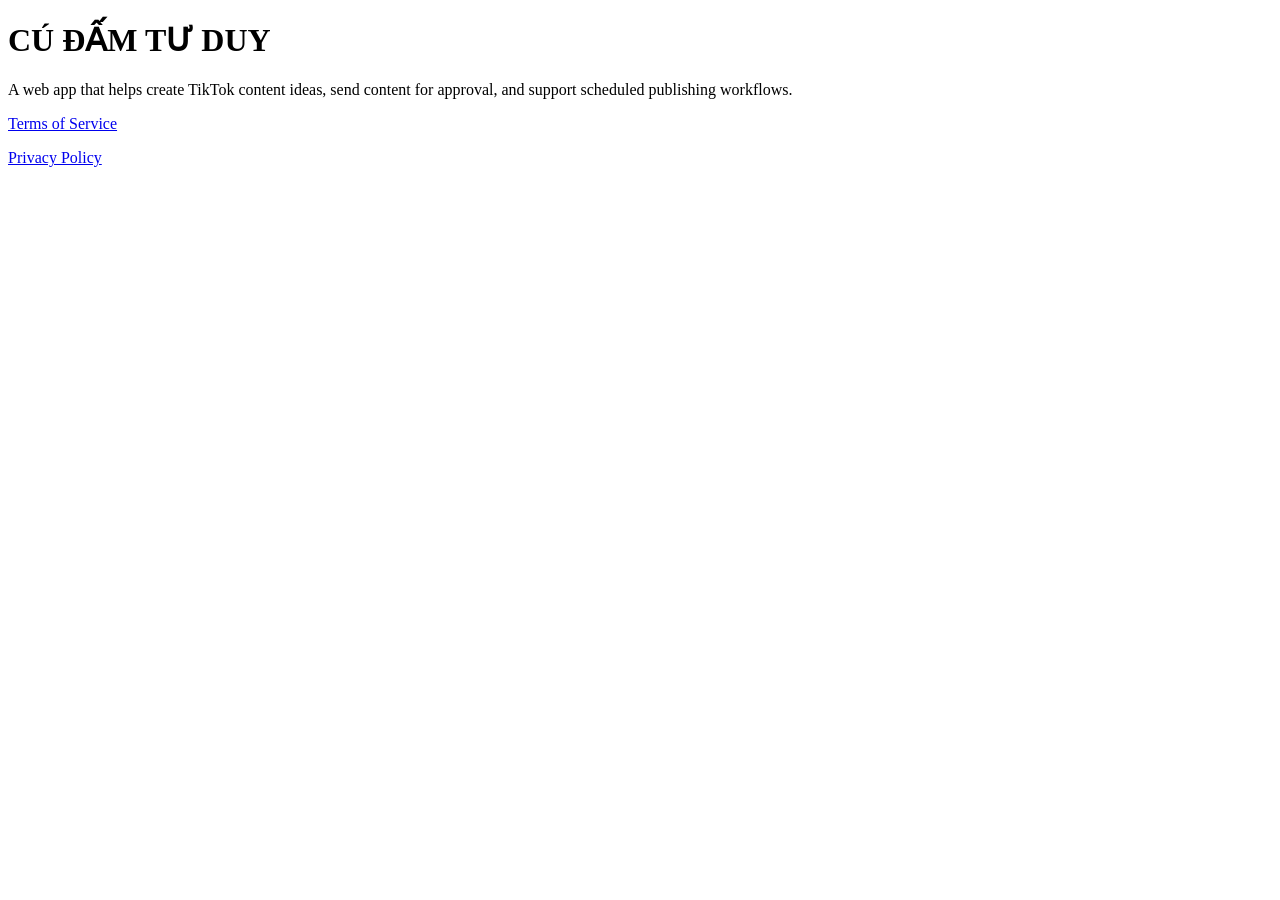
==== index.html @ b781a9ef "Create index.html" ====
<!DOCTYPE html>
<html lang="en">
<head>
  <meta charset="UTF-8">
  <meta name="viewport" content="width=device-width, initial-scale=1.0">
  <title>CÚ ĐẤM TƯ DUY</title>
</head>
<body>
  <h1>CÚ ĐẤM TƯ DUY</h1>
  <p>A web app that helps create TikTok content ideas, send content for approval, and support scheduled publishing workflows.</p>

  <p><a href="terms.html">Terms of Service</a></p>
  <p><a href="privacy.html">Privacy Policy</a></p>
</body>
</html>
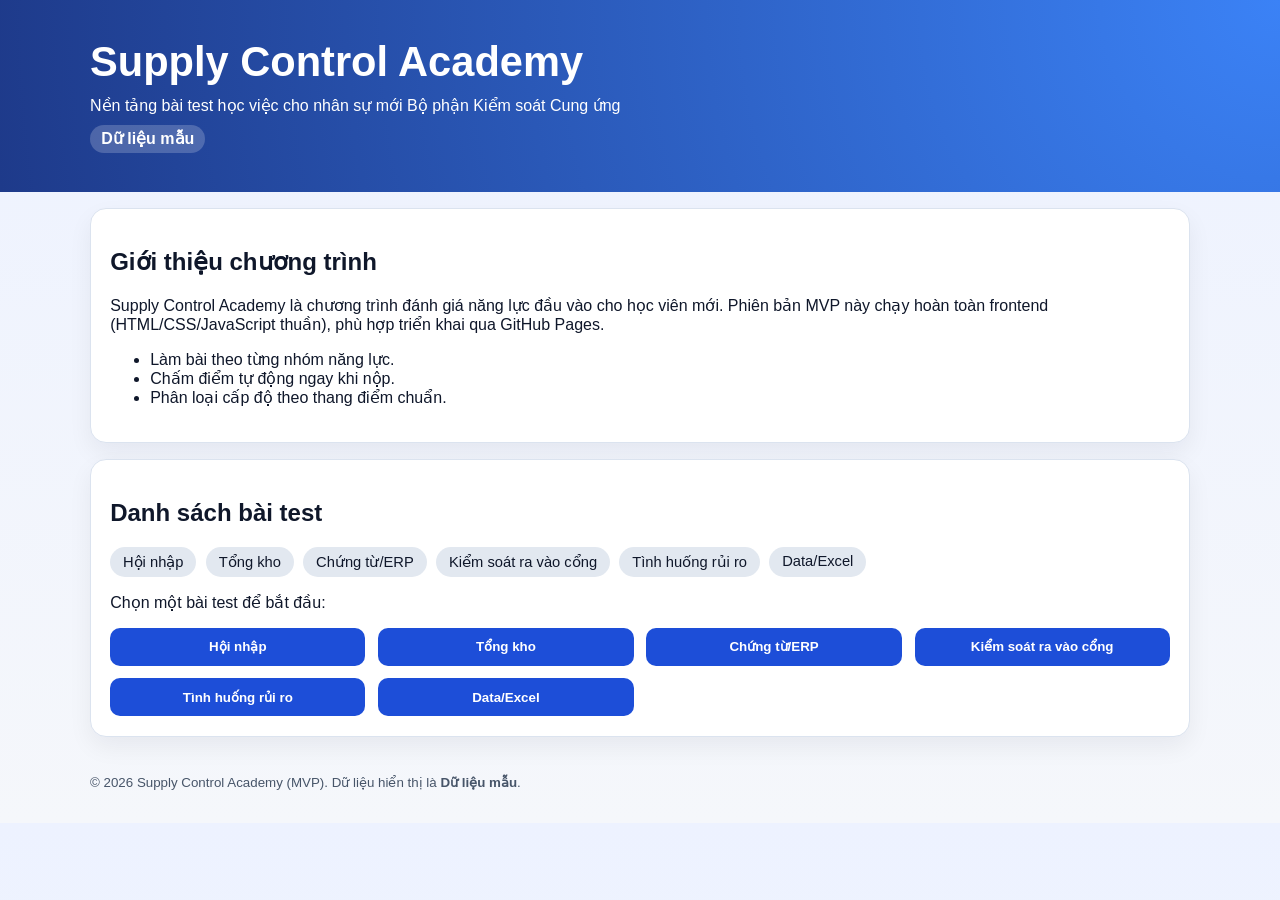
==== commit 08674106: "Build Supply Control Academy MVP quiz website" ====
--- a/index.html
+++ b/index.html
@@ -1,15 +1,75 @@
 <!DOCTYPE html>
-<html lang="en">
+<html lang="vi">
 <head>
-  <meta charset="UTF-8">
-  <meta name="viewport" content="width=device-width, initial-scale=1.0">
-  <title>CÚ ĐẤM TƯ DUY</title>
+  <meta charset="UTF-8" />
+  <meta name="viewport" content="width=device-width, initial-scale=1.0" />
+  <title>Supply Control Academy</title>
+  <link rel="stylesheet" href="style.css" />
 </head>
 <body>
-  <h1>CÚ ĐẤM TƯ DUY</h1>
-  <p>A web app that helps create TikTok content ideas, send content for approval, and support scheduled publishing workflows.</p>
+  <header class="site-header">
+    <div class="container header-inner">
+      <h1>Supply Control Academy</h1>
+      <p>Nền tảng bài test học việc cho nhân sự mới Bộ phận Kiểm soát Cung ứng</p>
+      <p class="sample-badge">Dữ liệu mẫu</p>
+    </div>
+  </header>
 
-  <p><a href="terms.html">Terms of Service</a></p>
-  <p><a href="privacy.html">Privacy Policy</a></p>
+  <main class="container">
+    <section id="home" class="card">
+      <h2>Giới thiệu chương trình</h2>
+      <p>
+        Supply Control Academy là chương trình đánh giá năng lực đầu vào cho học viên mới.
+        Phiên bản MVP này chạy hoàn toàn frontend (HTML/CSS/JavaScript thuần), phù hợp triển khai qua GitHub Pages.
+      </p>
+      <ul>
+        <li>Làm bài theo từng nhóm năng lực.</li>
+        <li>Chấm điểm tự động ngay khi nộp.</li>
+        <li>Phân loại cấp độ theo thang điểm chuẩn.</li>
+      </ul>
+    </section>
+
+    <section id="test-list" class="card">
+      <h2>Danh sách bài test</h2>
+      <div class="chips">
+        <span>Hội nhập</span>
+        <span>Tổng kho</span>
+        <span>Chứng từ/ERP</span>
+        <span>Kiểm soát ra vào cổng</span>
+        <span>Tình huống rủi ro</span>
+        <span>Data/Excel</span>
+      </div>
+      <p>Chọn một bài test để bắt đầu:</p>
+      <div id="testButtons" class="button-grid"></div>
+    </section>
+
+    <section id="quiz-section" class="card hidden">
+      <div class="quiz-top">
+        <h2 id="quizTitle">Làm bài</h2>
+        <button id="backBtn" class="btn btn-secondary" type="button">Quay lại danh sách</button>
+      </div>
+
+      <div class="progress-wrap" aria-label="Tiến độ làm bài">
+        <div id="progressBar" class="progress-bar"></div>
+      </div>
+      <p id="progressText" class="progress-text">0/0 câu</p>
+
+      <form id="quizForm"></form>
+
+      <div class="actions">
+        <button id="submitBtn" class="btn" type="button">Nộp bài</button>
+      </div>
+
+      <div id="result" class="result hidden"></div>
+    </section>
+  </main>
+
+  <footer class="site-footer">
+    <div class="container">
+      <small>© 2026 Supply Control Academy (MVP). Dữ liệu hiển thị là <strong>Dữ liệu mẫu</strong>.</small>
+    </div>
+  </footer>
+
+  <script src="script.js"></script>
 </body>
 </html>
--- a/style.css
+++ b/style.css
@@ -0,0 +1,116 @@
+:root {
+  --bg: #f5f7fb;
+  --surface: #ffffff;
+  --primary: #1d4ed8;
+  --primary-2: #2563eb;
+  --text: #0f172a;
+  --muted: #475569;
+  --border: #dbe3ef;
+  --success: #059669;
+}
+
+* { box-sizing: border-box; }
+body {
+  margin: 0;
+  font-family: Inter, Segoe UI, Roboto, Arial, sans-serif;
+  background: linear-gradient(180deg, #edf2ff, var(--bg));
+  color: var(--text);
+}
+
+.container { width: min(1100px, 92%); margin: 0 auto; }
+.site-header {
+  background: radial-gradient(circle at top right, #3b82f6, #1e3a8a);
+  color: white;
+  padding: 2.4rem 0;
+}
+.header-inner h1 { margin: 0; font-size: clamp(1.8rem, 4vw, 2.6rem); }
+.header-inner p { margin: .6rem 0 0; }
+.sample-badge {
+  display: inline-block;
+  margin-top: .9rem;
+  padding: .3rem .7rem;
+  border-radius: 999px;
+  background: rgba(255,255,255,.2);
+  font-weight: 700;
+}
+
+.card {
+  background: var(--surface);
+  border: 1px solid var(--border);
+  border-radius: 16px;
+  box-shadow: 0 10px 25px rgba(15, 23, 42, .06);
+  padding: 1.2rem;
+  margin: 1rem 0;
+}
+.chips { display: flex; flex-wrap: wrap; gap: .6rem; }
+.chips span {
+  background: #e2e8f0;
+  padding: .4rem .8rem;
+  border-radius: 999px;
+  font-size: .92rem;
+}
+.button-grid {
+  display: grid;
+  grid-template-columns: repeat(auto-fit, minmax(220px, 1fr));
+  gap: .8rem;
+  margin-top: .8rem;
+}
+.btn {
+  background: var(--primary);
+  color: #fff;
+  border: none;
+  border-radius: 10px;
+  padding: .72rem 1rem;
+  font-weight: 700;
+  cursor: pointer;
+}
+.btn:hover { background: var(--primary-2); }
+.btn-secondary { background: #334155; }
+
+.quiz-top {
+  display: flex;
+  justify-content: space-between;
+  align-items: center;
+  gap: .8rem;
+  flex-wrap: wrap;
+}
+.progress-wrap {
+  width: 100%;
+  height: 12px;
+  background: #dbeafe;
+  border-radius: 999px;
+  overflow: hidden;
+}
+.progress-bar {
+  height: 100%;
+  width: 0;
+  background: linear-gradient(90deg, #1d4ed8, #60a5fa);
+  transition: width .2s ease;
+}
+.progress-text { color: var(--muted); font-size: .95rem; }
+
+.question {
+  border: 1px solid var(--border);
+  border-radius: 10px;
+  padding: .9rem;
+  margin: .8rem 0;
+}
+.question h3 { margin: 0 0 .5rem; font-size: 1rem; }
+.options { display: grid; gap: .45rem; }
+label { cursor: pointer; }
+
+.actions { margin-top: 1rem; }
+.result {
+  margin-top: 1rem;
+  padding: 1rem;
+  border-radius: 10px;
+  background: #ecfdf5;
+  border: 1px solid #a7f3d0;
+}
+.score { font-size: 1.4rem; color: var(--success); margin: 0; }
+.hidden { display: none; }
+.site-footer { padding: 1.3rem 0 2rem; color: var(--muted); }
+
+@media (max-width: 640px) {
+  .card { padding: 1rem; }
+}
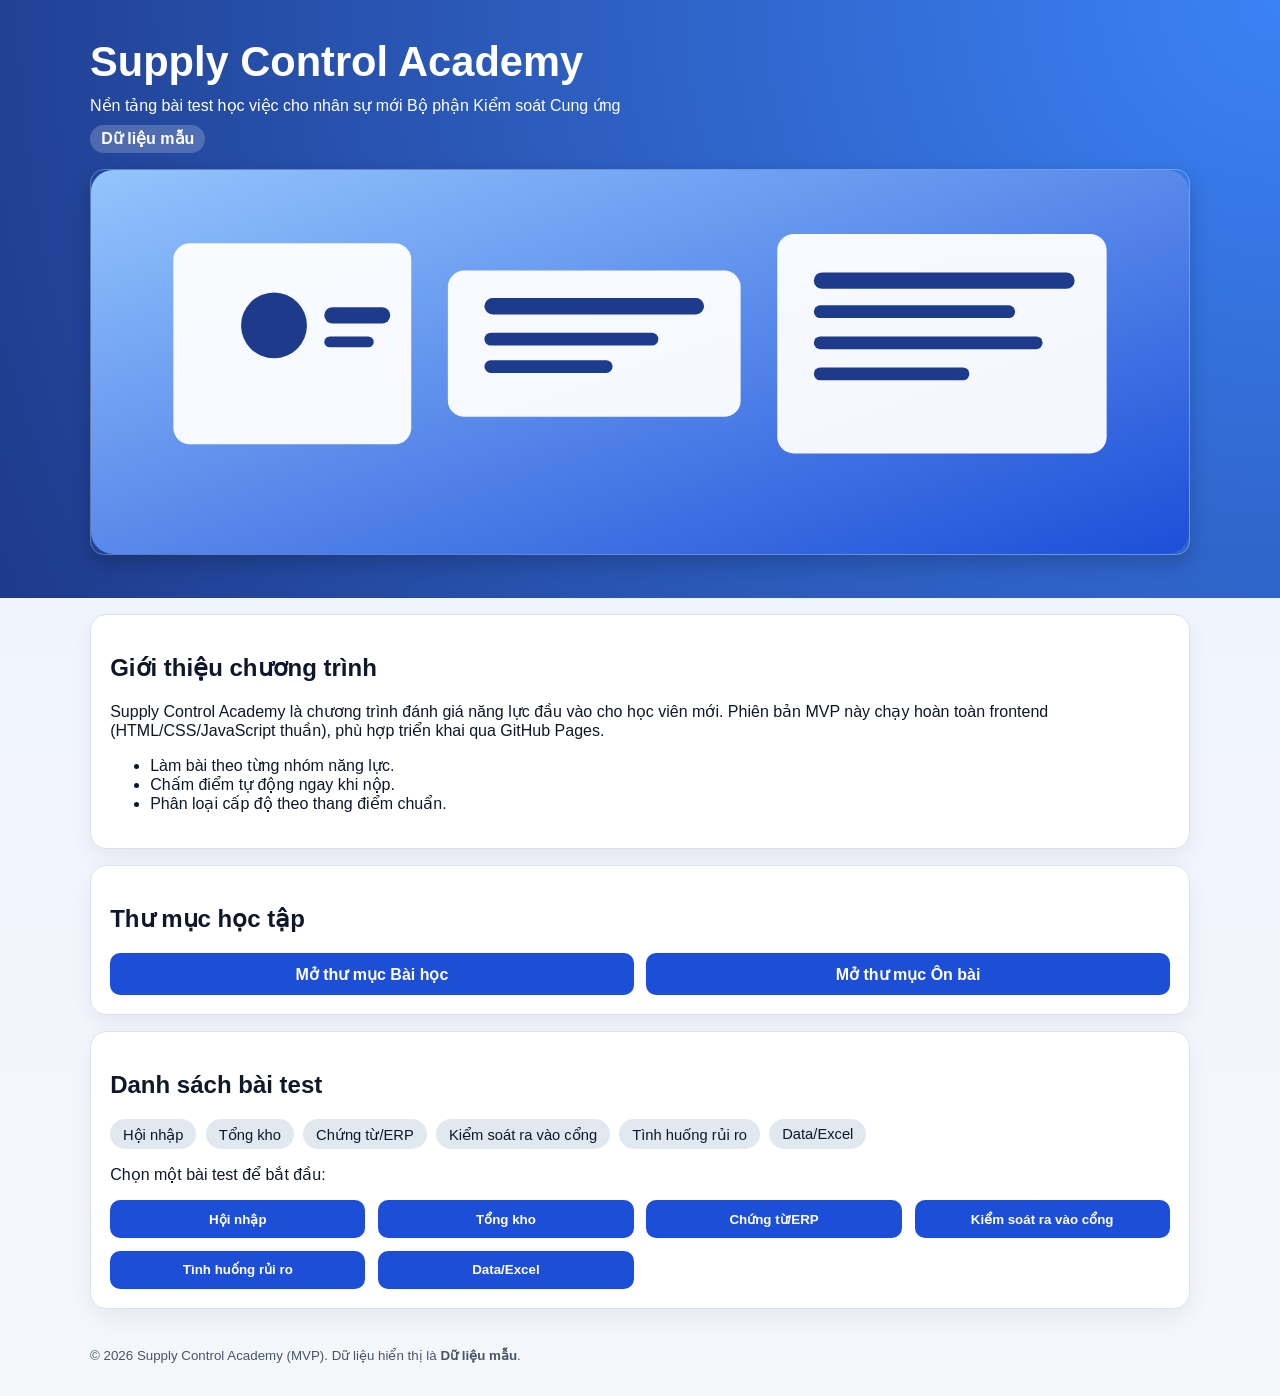
==== commit 87ba3fbb: "Add bai-hoc and on-bai sections with richer visual" ====
--- a/index.html
+++ b/index.html
@@ -12,6 +12,7 @@
       <h1>Supply Control Academy</h1>
       <p>Nền tảng bài test học việc cho nhân sự mới Bộ phận Kiểm soát Cung ứng</p>
       <p class="sample-badge">Dữ liệu mẫu</p>
+      <img class="hero-image" src="assets/supply-hero.svg" alt="Minh hoạ Supply Control Academy" />
     </div>
   </header>
 
@@ -29,6 +30,14 @@
       </ul>
     </section>
 
+
+    <section class="card">
+      <h2>Thư mục học tập</h2>
+      <div class="button-grid">
+        <a class="btn link-btn" href="bai-hoc/index.html">Mở thư mục Bài học</a>
+        <a class="btn link-btn" href="on-bai/index.html">Mở thư mục Ôn bài</a>
+      </div>
+    </section>
     <section id="test-list" class="card">
       <h2>Danh sách bài test</h2>
       <div class="chips">
--- a/style.css
+++ b/style.css
@@ -114,3 +114,12 @@
 @media (max-width: 640px) {
   .card { padding: 1rem; }
 }
+
+.hero-image{margin-top:1rem;width:100%;border-radius:14px;border:1px solid rgba(255,255,255,.3);box-shadow:0 8px 20px rgba(0,0,0,.2);animation: floaty 4s ease-in-out infinite;}
+@keyframes floaty{0%,100%{transform:translateY(0)}50%{transform:translateY(-6px)}}
+.link-btn{text-decoration:none;text-align:center;display:inline-block}
+.subpage{padding:2rem 0}
+.back-link{display:inline-block;margin:1rem 0;color:#1d4ed8;font-weight:700;text-decoration:none}
+.lesson-grid{display:grid;grid-template-columns:repeat(auto-fit,minmax(220px,1fr));gap:.8rem}
+.lesson-card{border:1px solid var(--border);border-radius:12px;padding:.9rem;background:#f8fbff}
+.review-list li{margin:.6rem 0}
